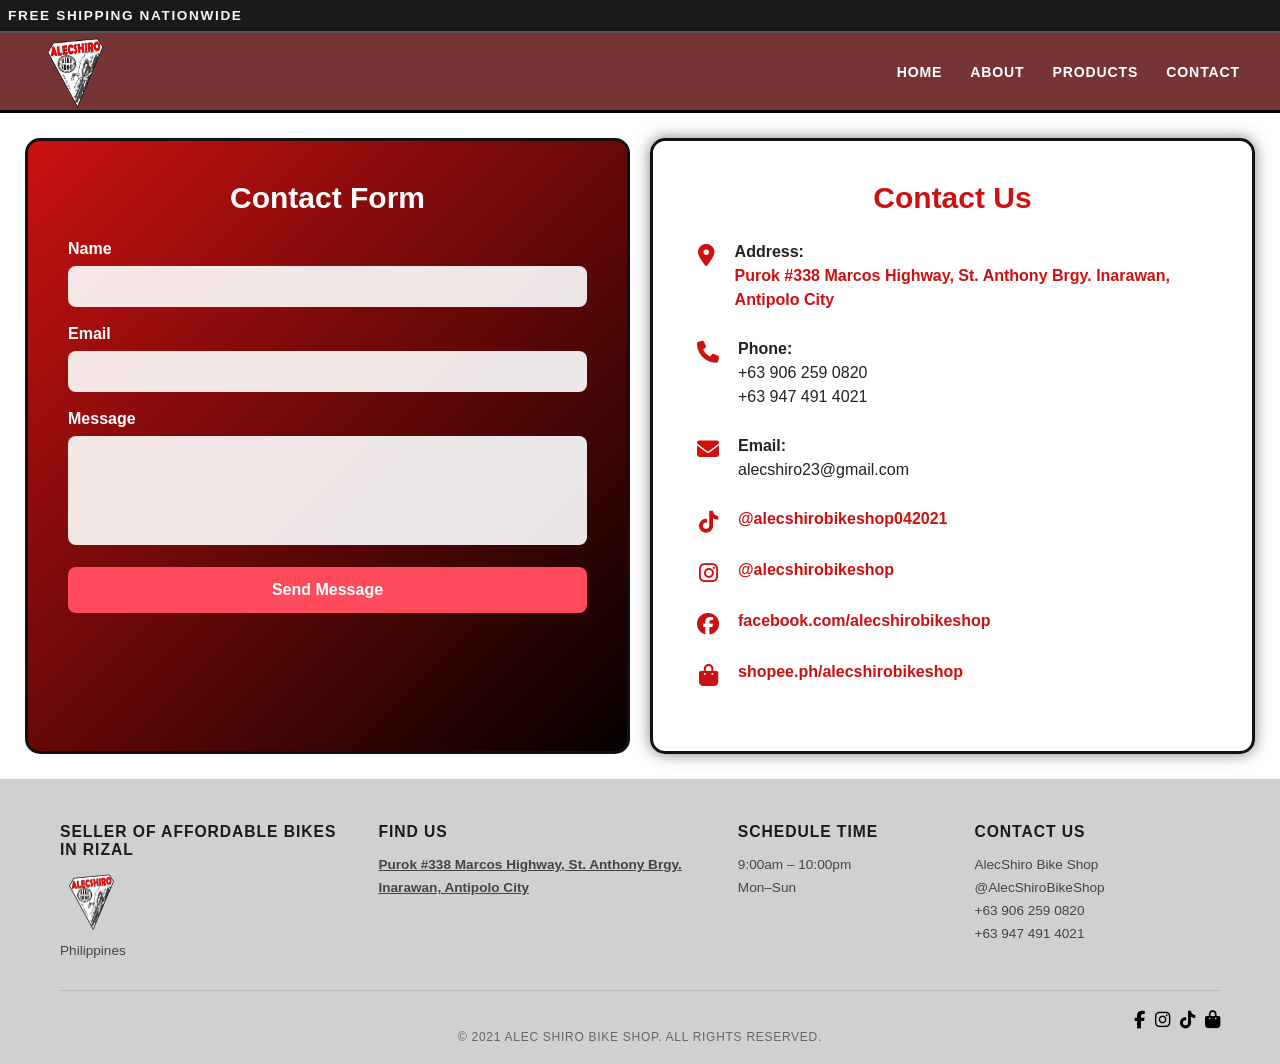
==== contact.html @ c522003b "Add files via upload" ====
<!DOCTYPE html>
<html lang="en">

<head>
    <meta charset="UTF-8">
    <meta name="viewport" content="width=device-width, initial-scale=1.0">
    <title>Contact - AlecShiro Bike Shop</title>

    <!-- Favicon -->
    <link rel="icon" type="image/png" href="bike/logo.png">

    <!-- Font Awesome -->
    <link rel="stylesheet" href="https://cdnjs.cloudflare.com/ajax/libs/font-awesome/6.5.1/css/all.min.css">
    <link rel="stylesheet" href="contact.css">
</head>

<body>

    <!-- announcement var -->
    <div class="sticky-header">
    <div class="announcement">Free Shipping Nationwide</div>

    <!-- navigation part -->
    <nav>
        <div class="nav-logo">
            <img src="bike/logo.png" alt="nav-logo">
        </div>
        <ul class="nav-links">
            <li><a href="index.html">Home</a></li>
            <li><a href="aboutus.html">About</a></li>
            <li><a href="product.html">Products</a></li>
            <li><a href="contact.html">Contact</a></li>
        </ul>


        <!-- button for responsive -->
        <button class="slides" id="slides">
            <span></span>
            <span></span>
            <span></span>
        </button>
    </nav>
    </div>

        <div class="mobile-menu" id="mobile-menu">
        <button class="menu-close" onclick="document.getElementById('mobile-menu').classList.remove('open')">✕</button>
        <a href="index.html">Home</a>
        <a href="aboutus.html">About</a>
        <a href="product.html">Products</a>
        <a href="contact.html">Contact</a>
    </div>

    <!-- CONTACT SECTION -->
    <section id="contact">

        <!-- FORM SIDE -->
        <div id="formContainer">
            <h2>Contact Form</h2>

            <form id="contactForm" action="https://formsubmit.co/YOUR_EMAIL@gmail.com" method="POST">

                <label for="name">Name</label>
                <input type="text" id="name" name="name" required>

                <label for="email">Email</label>
                <input type="email" id="email" name="email" required>

                <label for="message">Message</label>
                <textarea id="message" name="message" rows="5" required></textarea>

                <!-- Hidden -->
                <input type="hidden" name="_captcha" value="false">
                <input type="hidden" name="_next" value="index.html">

                <button type="submit">Send Message</button>

            </form>

            <p id="formStatus"></p>
        </div>

        <!-- CONTACT INFO -->
        <div id="contactInfo">
            <h2>Contact Us</h2>

            <div class="contact-item">
                <i class="fas fa-map-marker-alt"></i>
                <div>
                    <strong>Address:</strong><br>
                    <a href="https://maps.app.goo.gl/gtPSEGBMy5m242mx9" target="_blank">
                        Purok #338 Marcos Highway, St. Anthony Brgy. Inarawan,
                        Antipolo City
                    </a>
                </div>
            </div>

            <div class="contact-item">
                <i class="fas fa-phone"></i>
                <div>
                    <strong>Phone:</strong><br>
                    +63 906 259 0820<br>
                    +63 947 491 4021
                </div>
            </div>

            <div class="contact-item">
                <i class="fas fa-envelope"></i>
                <div>
                    <strong>Email:</strong><br>
                    alecshiro23@gmail.com
                </div>
            </div>

            <div class="contact-item">
                <i class="fab fa-tiktok"></i>
                <div>
                    <a href="https://www.tiktok.com/@alecshirobikeshop042021?is_from_webapp=1&sender_device=pc"
                        target="_blank">
                        @alecshirobikeshop042021
                    </a>
                </div>
            </div>

            <div class="contact-item">
                <i class="fab fa-instagram"></i>
                <div>
                    <a href="https://www.instagram.com/alecshirobikeshop/" target="_blank">
                        @alecshirobikeshop
                    </a>
                </div>
            </div>

            <div class="contact-item">
                <i class="fab fa-facebook"></i>
                <div>
                    <a href="https://www.facebook.com/MountainBikeRizal" target="_blank">
                        facebook.com/alecshirobikeshop
                    </a>
                </div>
            </div>

            <div class="contact-item">
                <i class="fas fa-shopping-bag"></i>
                <div>
                    <a href="https://shopee.ph/alecshirobikeshop" target="_blank">
                        shopee.ph/alecshirobikeshop
                    </a>
                </div>
            </div>
        </div>

    </section>

    <!-- footer part-->
    <footer id="main-footer">
        <div class="footer-grid">
            <div class="footer-col">
                <h4>Seller of Affordable Bikes in Rizal</h4>
                <div class="footer-logo">
                    <img src="bike/logo.png" alt="nav-logo">
                </div>
                <p>Philippines</p>
            </div>
            <div class="footer-col">
                <h4>FIND US</h4>
                <a
                    href="https://l.facebook.com/l.php?u=https%3A%2F%2Fmaps.app.goo.gl%2FgtPSEGBMy5m242mx9%3Fg_st%3Dafm%26fbclid%3DIwZXh0bgNhZW0CMTAAYnJpZBExYkNsVEE0Q2NNejY0SkNBRXNydGMGYXBwX2lkEDIyMjAzOTE3ODgyMDA4OTIAAR7v_XQxZQk9dtk5l97BIq5RFMmrKgDLzZ0uz5YbXGeWYVgiIK2OlicVuqOOvg_aem_fNDN8txogeLXkmqT7_eclw&h=AT6C9YFQZHKzSi_noBIdFuezOlxSajaeEmJbgM2L6mIIeApquZMTfxQIhjwGASBklUS-EWm7BVuBWgSCxXADmlYj9u8K0FfCHoqz_UzCoEusaQJ5jsQC501Up5pNeTY">
                    Purok #338 Marcos Highway, St. Anthony Brgy. Inarawan, Antipolo City
                </a>
            </div>
            <div class="footer-col">
                <h4>Schedule Time</h4>
                <p>9:00am – 10:00pm<br>Mon–Sun</p>
            </div>
            <div class="footer-col">
                <h4>Contact Us</h4>
                <address>
                    AlecShiro Bike Shop<br>
                    @AlecShiroBikeShop<br>
                    +63 906 259 0820<br>
                    +63 947 491 4021
                </address>
            </div>
        </div>

        <div class="social-icons">
            <a href="https://www.facebook.com/MountainBikeRizal" target="_blank" title="Facebook">
                <i class="fa-brands fa-facebook-f"></i>
            </a>

            <a href="https://www.instagram.com/alecshirobikeshop/" target="_blank" title="Instagram">
                <i class="fa-brands fa-instagram"></i>
            </a>

            <a href="https://www.tiktok.com/@alecshirobikeshop042021?is_from_webapp=1&sender_device=pc" target="_blank"
                title="TikTok">
                <i class="fa-brands fa-tiktok"></i>
            </a>

            <a href="https://shopee.ph/alecshirobikeshop?fbclid=IwY2xjawRNTXJleHRuA2FlbQIxMABicmlkETFmbExmSG5IVVl5cGpXOWdMc3J0YwZhcHBfaWQQMjIyMDM5MTc4ODIwMDg5MgABHqBVKND86OTVWKjhIGQugpQKctATEGevF7S3b-XIRWy2eVPs_m4x6i1qGTGz_aem_woAbLzaPpc5xTKg3a5E2Xg"
                target="_blank" title="Shopee">
                <i class="fa-solid fa-bag-shopping"></i>
            </a>
        </div>
        <p class="footer-bottom">© 2021 Alec Shiro Bike Shop. All Rights Reserved.</p>
    </footer>

    <!-- External JS -->
    <script src="contact.js"></script>

</body>

</html>
---- contact.css ----
* {
    margin: 0;
    padding: 0;
    box-sizing: border-box;
}

:root {
    --footer-bg: #d0d0d0;
    --gray-dark: #1a1a1a;
}

body {
    font-family: Arial, sans-serif;
    background-position: center;
    background-size: cover;
    min-height: 100vh;
    display: flex;
    flex-direction: column;
    align-items: stretch;
    padding: 0;
    transition: background-color 0.4s ease;
}

/* announcement bar */
.announcement {
    background: #1a1a1a;
    color: #f5f5f5;
    text-align: left;
    font-size: 0.85rem;
    font-weight: 600;
    letter-spacing: 0.12em;
    text-transform: uppercase;
    padding: 8px;
    border-bottom: 2px solid #555555;
}

.sticky-header {
    position: sticky;
    top: 0;
    z-index: 100;
    width: 100%;
}

/* navigation part */
nav {
    background: #763434;
    display: flex;
    align-items: center;
    justify-content: space-between;
    padding: 20px;
    height: 80px;
    position: static;
    border-bottom: 3px solid black;
}

.nav-logo {
    display: flex;
    margin-left: 16px;
    height: 75px;
    gap: 10px;
    cursor: pointer;
}

.nav-logo img {
    height: 100%;
    width: auto;
    object-fit: contain;
}

.nav-links {
    display: flex;
    gap: 28px;
    list-style: none;
    margin-right: 20px;
}

.nav-links a {
    color: white;
    text-decoration: none;
    font-size: 0.88rem;
    font-weight: 600;
    letter-spacing: 0.06em;
    text-transform: uppercase;
    transition: color 0.2s;
}

.nav-links a:hover {
    color: #ffe0dc;
}

/* slides button */
.slides {
    display: none;
    flex-direction: column;
    gap: 5px;
    cursor: pointer;
    background: none;
    border: none;
    padding: 4px;
    width: auto;
    height: auto;
}

.slides span {
    display: block;
    width: 25px;
    height: 3px;
    background: white;
    border-radius: 3px;
    transition: all 0.3s;
}

.slides:hover {
    background: none !important;
    transform: none !important;
}

/* Mobile dropdown menu */
.mobile-menu {
    display: none;
    flex-direction: column;
    background: #763434;
    position: fixed;
    top: 0;
    right: -100%;
    left: unset;
    width: 280px;
    height: 100vh;
    z-index: 999;
    border-left: 1px solid rgba(255, 255, 255, 0.15);
    box-shadow: -8px 0 32px rgba(0, 0, 0, 0.35);
    overflow: hidden;
    transition: right 0.3s ease;
    padding-top: 100px;
}

.mobile-menu a {
    color: white;
    text-decoration: none;
    font-weight: 600;
    font-size: 1rem;
    text-transform: uppercase;
    letter-spacing: 0.06em;
    padding: 14px 24px;
    transition: background 0.2s;
    text-align: left;
}

.mobile-menu a:hover {
    background: rgba(255, 255, 255, 0.1);
}

.mobile-menu a:last-child {
    border-bottom: none;
}

.mobile-menu.open {
    display: flex;
    right: 0;
}

.menu-close {
    position: absolute;
    top: 14px;
    right: 14px;
    background: rgba(255, 255, 255, 0.15);
    border: none;
    color: white;
    font-size: 1.1rem;
    width: 32px;
    height: 32px;
    border-radius: 50%;
    cursor: pointer;
    display: flex;
    align-items: center;
    justify-content: center;
}

.menu-close:hover {
    background: rgba(255, 255, 255, 0.3);
}

/* CONTACT SECTION */
#contact {
    display: flex;
    justify-content: space-between;
    align-items: stretch;
    gap: 20px;
    width: 100%;
    max-width: 100%;
    background: rgba(255, 255, 255, 0.08);
    border-radius: 0;
    padding: 25px;
    border: none;
    box-shadow: none;
}

/* FORM */
#formContainer {
    flex: 1;
    background: linear-gradient(135deg, #cb1111 0%, #050000 100%);
    padding: 40px;
    border-radius: 15px;
    color: white;
    border: 3px solid #111;
}

#formContainer h2 {
    text-align: center;
    margin-bottom: 25px;
    font-size: 30px;
}

label {
    display: block;
    margin-bottom: 8px;
    font-weight: bold;
}

input,
textarea {
    width: 100%;
    padding: 12px;
    margin-bottom: 18px;
    border: none;
    border-radius: 8px;
    outline: none;
    font-size: 15px;
    background: rgba(255, 255, 255, 0.9);
}

textarea {
    resize: none;
}

button {
    width: 100%;
    padding: 14px;
    border: none;
    border-radius: 8px;
    background: #ff4b5c;
    color: white;
    font-size: 16px;
    font-weight: bold;
    cursor: pointer;
    transition: 0.3s;
}

button:hover {
    background: #ff2e43;
    transform: scale(1.03);
}

#formStatus {
    text-align: center;
    margin-top: 15px;
    font-weight: bold;
    transition: opacity 0.5s ease;
}

/* CONTACT INFO */
#contactInfo {
    flex: 1;
    background: rgba(255, 255, 255, 0.95);
    padding: 40px;
    border-radius: 15px;
    color: #222;
    border: 3px solid #111;
    box-shadow: 0 0 15px rgba(0, 0, 0, 0.5);
}

#contactInfo h2 {
    text-align: center;
    margin-bottom: 25px;
    color: #cb1111;
    font-size: 30px;
}

.contact-item {
    display: flex;
    align-items: flex-start;
    margin-bottom: 25px;
    font-size: 16px;
    line-height: 1.5;
}

.contact-item i {
    font-size: 22px;
    color: #cb1111;
    margin-right: 15px;
    width: 30px;
    text-align: center;
    margin-top: 4px;
}

.contact-item strong {
    margin-right: 5px;
}

.contact-item a {
    color: #cb1111;
    text-decoration: none;
    font-weight: bold;
}

.contact-item a:hover {
    text-decoration: underline;
}

/* footer part */
footer {
    background: #d0d0d0;
    padding: 44px 60px 20px;
}

.footer-grid {
    display: grid;
    grid-template-columns: 1.4fr 1.6fr 1fr 1.2fr;
    gap: 32px;
    padding-bottom: 28px;
    border-bottom: 1px solid #bbb;
    margin-bottom: 18px;
}

.footer-col h4 {
    font-family: 'Barlow Condensed', sans-serif;
    font-size: 0.98rem;
    font-weight: 700;
    text-transform: uppercase;
    letter-spacing: 0.06em;
    color: var(--gray-dark);
    margin-bottom: 12px;
}

.footer-col p,
.footer-col address {
    font-size: 0.85rem;
    color: #444;
    font-style: normal;
    line-height: 1.7;
}

.footer-col a {
    font-size: 0.85rem;
    color: #444;
    font-style: normal;
    font-weight: bold;
    line-height: 1.7;
}

.footer-logo {
    display: flex;
    gap: 10px;
    margin-bottom: 8px;
    margin-left: 0;
    height: 60px;
    justify-content: left;
}

.footer-logo img {
    height: 60px;
    width: auto;
    object-fit: contain;
}

.social-icons {
    display: flex;
    justify-content: flex-end;
    margin-top: 20px;
    gap: 10px;
}

.social-icons i {
    color: #000000;
    font-size: 1.10rem;
}

.footer-bottom {
    font-size: 0.75rem;
    color: #666;
    text-align: center;
    text-transform: uppercase;
    letter-spacing: 0.06em;
}

/* TABLET */
@media(max-width: 850px) {
    body {
        padding: 0;
    }

    #contact {
        flex-direction: column;
        padding: 20px;
    }

    #formContainer,
    #contactInfo {
        width: 100%;
        padding: 30px;
    }
}

/* MOBILE */
@media(max-width: 600px) {
    body {
        padding: 0;
    }

    #contact {
        padding: 15px;
        gap: 15px;
    }

    #formContainer,
    #contactInfo {
        padding: 20px;
        border-radius: 12px;
    }

    #formContainer h2,
    #contactInfo h2 {
        font-size: 24px;
    }

    label {
        font-size: 14px;
    }

    input,
    textarea {
        padding: 10px;
        font-size: 14px;
    }

    button {
        padding: 12px;
        font-size: 15px;
    }

    .contact-item {
        font-size: 14px;
        margin-bottom: 18px;
    }

    .contact-item i {
        font-size: 18px;
        margin-right: 10px;
    }
}

/* EXTRA SMALL */
@media(max-width: 400px) {
    #formContainer,
    #contactInfo {
        padding: 15px;
    }

    #formContainer h2,
    #contactInfo h2 {
        font-size: 20px;
    }

    button {
        font-size: 14px;
    }

    .contact-item {
        flex-direction: column;
    }

    .contact-item i {
        margin-bottom: 8px;
    }
}

/* NAVBAR RESPONSIVE */
@media(max-width: 768px) {
    .slides {
        display: flex;
    }

    .nav-links {
        display: none;
    }

    .mobile-menu.open {
        display: flex;
    }

    .nav-logo {
        height: 50px;
        margin-left: 0;
    }

    nav {
        background: #763434;
        height: auto;
        padding: 10px 16px;
        display: flex;
        justify-content: space-between;
        align-items: center;
    }

    #contact {
        flex-direction: column;
        padding: 15px;
        gap: 15px;
    }

    #formContainer,
    #contactInfo {
        width: 100%;
        padding: 25px;
    }

    .footer-grid {
        grid-template-columns: 1fr;
    }

    .footer-col {
        text-align: center;
    }

    .footer-logo {
        justify-content: center;
    }

    .social-icons {
        justify-content: center;
    }

    footer {
        padding: 36px 16px 20px;
    }
}
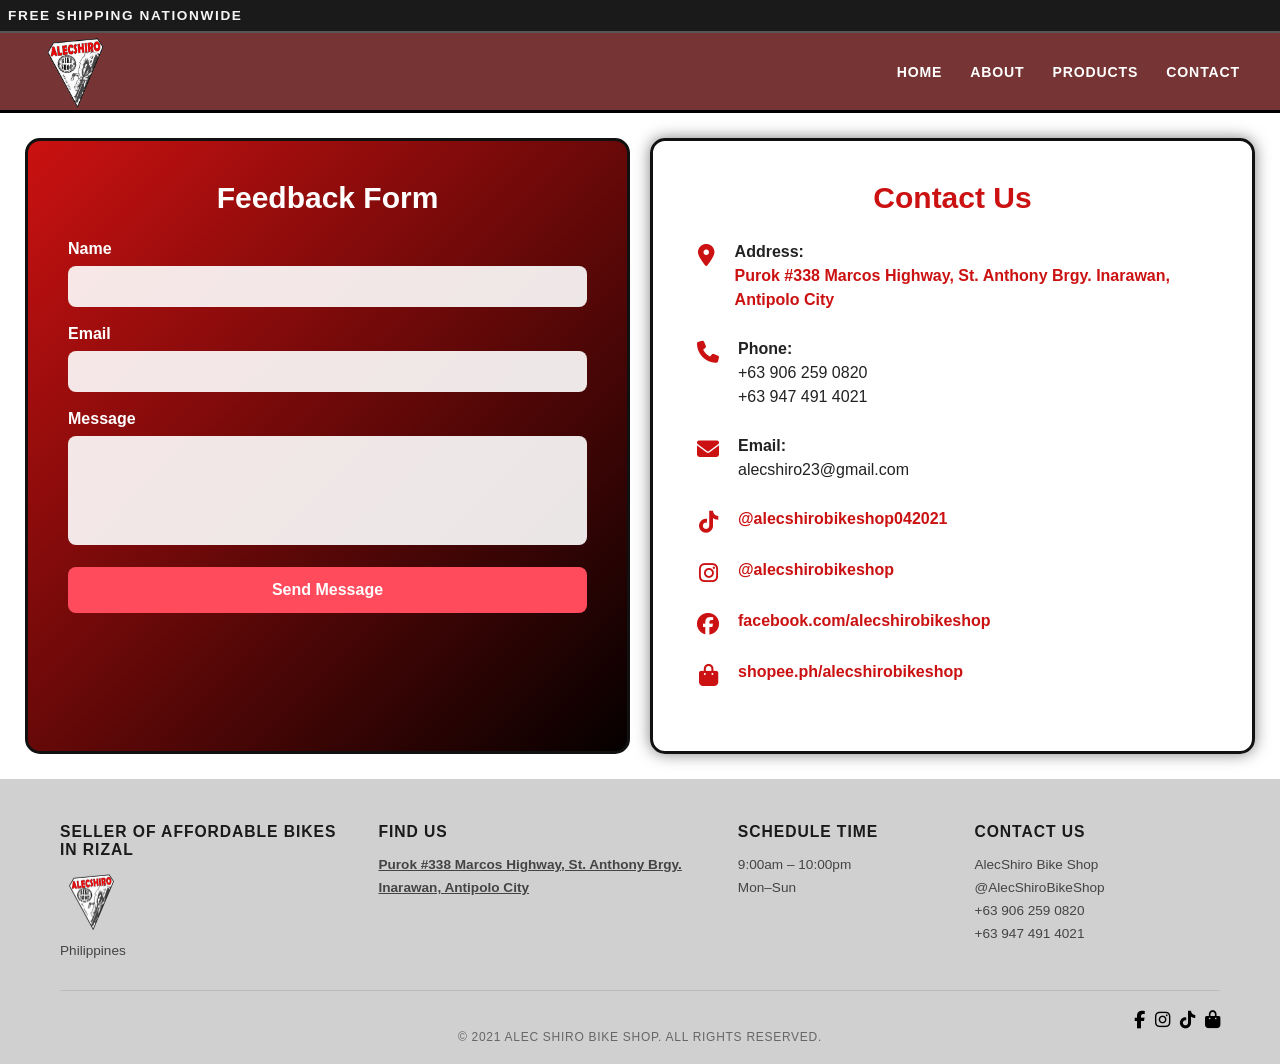
==== commit db02f845: "Update contact form and section titles" ====
--- a/contact.html
+++ b/contact.html
@@ -55,7 +55,7 @@
 
         <!-- FORM SIDE -->
         <div id="formContainer">
-            <h2>Contact Form</h2>
+            <h2>Feedback Form</h2>
 
             <form id="contactForm" action="https://formsubmit.co/YOUR_EMAIL@gmail.com" method="POST">
 
